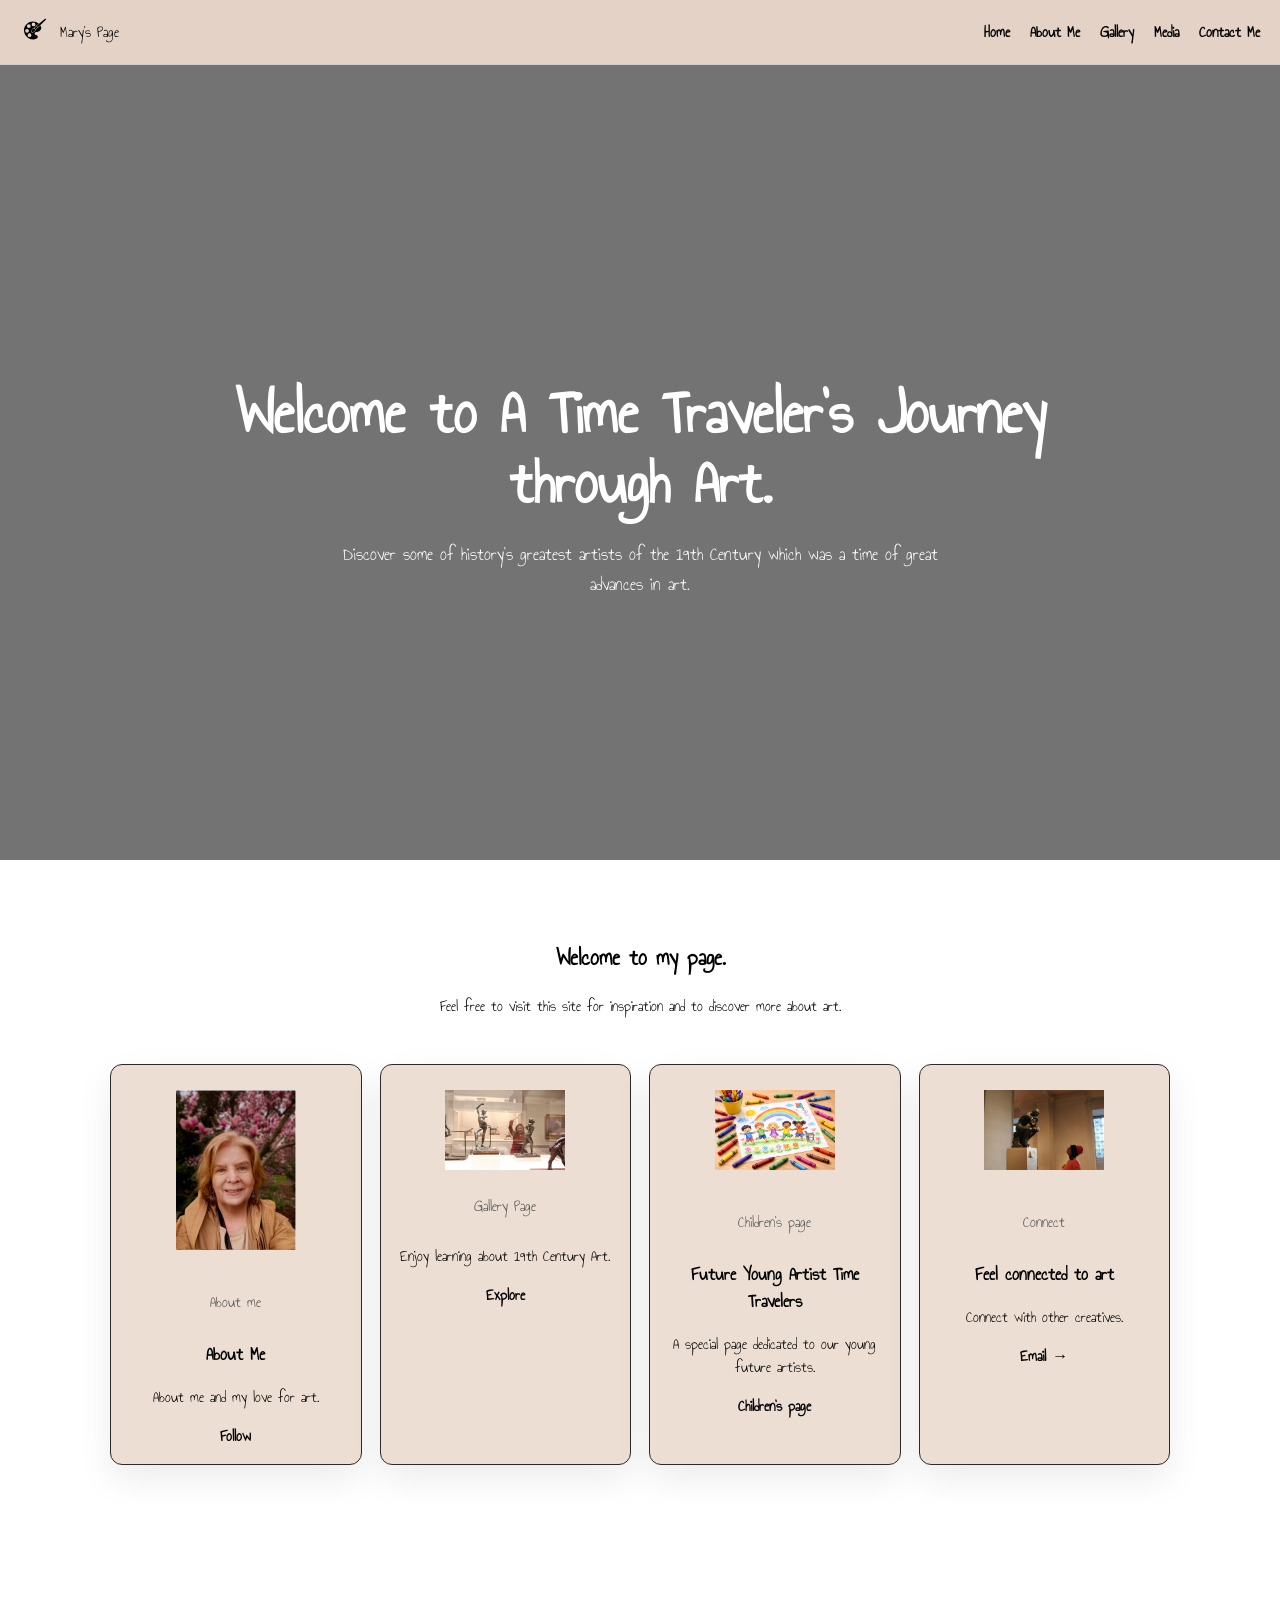
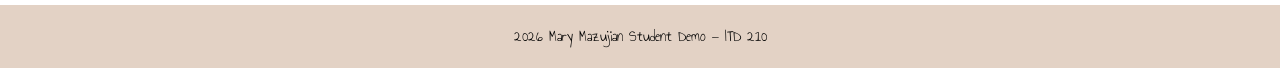
==== index.html @ 8629a0b7 "Refactor hero section in index.html Removed unnecessary hero-title div and adjusted structure." ====
<!DOCTYPE html>
<html lang="en">
<head>
<!--ChatGpt help with metadata after PageSpeed Insights scan-->
    <meta charset="UTF-8">
    <meta name="viewport" content="width=device-width, initial-scale=1.0">
    <title>A Time Traveler's Journey Through Art</title>
    <meta name="description" content="Explore a time traveler’s journey through 19th-century art, featuring famous artists, galleries, and inspiration for young creators.">
    <meta name="author" content="Mary Mazujian">
    <meta name="keywords" content="art, 19th century art, Degas, gallery, student portfolio, art history">
    
    <!--working on favicon issue ChatGPT assistance-->
    <!--ChatGPT change href so it works in GitHub-->
     <link rel="icon" href="./images/favicon.ico">
    <!--ChatGPT help fixing stylesheet for multiple pages-->
     <link rel="stylesheet" href="./css/style.css?v=3">
    
    <link rel="preconnect" href="https://fonts.googleapis.com">
    <link rel="preconnect" href="https://fonts.gstatic.com" crossorigin>
    <link href="https://fonts.googleapis.com/css2?family=Annie+Use+Your+Telescope&family=Vend+Sans:ital,wght@0,300..700;1,300..700&display=swap" 
        rel="stylesheet">
</head>

<body>


<!--replaced dot with icon noun project-->
<!--Noun Project used for icon of painter palette titled Painter by con painter by Phạm Thanh Lộc  reference is in footer-->
    <!-- Al Assistance Citation (Required):
    Tool: ChatGPT
    Date: 2026-02-01
    Where used: brand dot section in order to change dot to favicon
    What Al did: Provided this with code:To change a dot into an icon, you just replace the element that draws the dot with an <img> (or SVG) and remove the dot styling.
    What I did: Prompt summary: "How to change dot to icon" -->


<!--ChatGPT assistance with header to show icon and color-->

<!--ChatGPT help with fixing icon for GitHub-->
    <!--ChatGPT halpe after missing hamburger-->
<header>
  <nav class="navbar">

    <div class="brand">
      <img src="./images/icon.svg" alt="Painter palette icon">
      <span>Mary's Page</span>
    </div>

    <input type="checkbox" id="menu-toggle" class="menu-toggle">
    <label for="menu-toggle" class="hamburger">&#9776;</label>

    <div class="desktop-nav">
      <a href="index.html" class="active">Home</a>
      <a href="about.html">About Me</a>
      <a href="gallery.html">Gallery</a>
      <a href="media.html">Media</a>
      <a href="contact.html">Contact Me</a>
    </div>

  </nav>
</header>
<!--ChatGPT assistance removed extra toggle-->

<main id="main">

    
<!--Hero Video-->

<!--Source Citation-->
<!--Hero image Courtesy of the National Gallery of Art 
free-images-and-open-access
Edgar Degas The Dance Class  
Courtesy of the National Gallery of Art
-->

<!--Meta AI changed still photo into video-->

<!--Tool: Meta AI
Date: 2026-02-01
Where used: Change image to video
What Al did: It changed still image into video.
What I did: Prompt: Animate this Degas pasted image with a few dancers in the background moving gracefully-->


<!--Special note trying to format video hero image to go across page-->
<!--Tool: ChatGPT
Date: 2026-02-01
Where used: To format sizing of video
What Al did: Not yet complete
What I did: Prompt:
-->
<!--Image from National Gallery Commons-->
<!--Meta AI changed still photo into video-->
<!--ChatGPT assistance with sizing for hero did not go across page-->


<!-- Al Assistance Citation (Required):
Tool: ChatGPT
Date: 2026-02-01
Where used: Hero to correct issue of hero video not aligned across page. this fixed the length issue but need more help with the size taking over page.
ChatGPT provided more CSS to help. 
What Al did: Provided example semantic HTML and icon+heading pattern
What I did: I shared screenshot and hero code.-->

<!--ChatGPT assistance to make all hero pages match css-->

<section class="hero">

  <video 
    class="hero-image"
    autoplay 
    muted 
    loop 
    playsinline
  >
    <source src="media/degasdancers.mp4" type="video/mp4">
  </video>

  <div class="hero-content">
    <h1>Welcome to A Time Traveler's Journey through Art.</h1>

    <p>
      Discover some of history's greatest artists of the 19th Century which was a time of great advances in art.
    </p>
  </div>

</section>

<!--ChatGPT help with id section-->
<!--Card section-->
<section class="section" id="welcome">
    <div class="section-inner">
      <h2>Welcome to my page.</h2>
<p class="lead">
        Feel free to visit this site for inspiration and to discover more about art. 
      </p>

      <div class="cards">

          <!--ChatGPT assistance with card img src for images to load on GitHub-->

         <!-- CARD 1 -->
        <article class="card" id="about me">
          <div class="card-media">
            <!-- Use image OR video -->
            <img src="./images/maryphoto.jpg" alt="image of self">
          </div>
          <div class="card-body">
            <span class="card-tag">About me</span>
            <h3>About Me</h3>
            <p>About me and my love for art.</p>
           <a class="card-link" href="about.html">Follow</a>
          </div>
        </article>

  <!-- CARD 2 -->
   <!--My own photo taken at the National Gallery of ARt with my friend Hongmei imitating the dance moves of the clay dancers created by Edgar Degas-->
        <article class="card" id="gallery page">
          <div class="card-media">
            <!-- Use image OR video -->
            <img src="./images/dancers.jpg" alt="Degas clay sculptures displayed with woman posing as one of the dancers-->
          </div>
          <div class="card-body">
            <span class="card-tag">Gallery Page</span>
            <h3></h3>
            <p>Enjoy learning about 19th Century Art.</p>
            <a class="card-link" href="gallery.html">Explore</a>
          </div>
        </article>

        <!-- CARD 3 -->

      <!--Tool: ChatGPT
      Date: 2026-02-01
       Where used: card 3 image
      What Al did: Provided image of crayons and diverse group of children.
      What I did: Prompt: create image of children's crayon's crayons diverse group of children plus cat.
      -->
        <article class="card" id="process">
          <div class="card-media">
            <img src="./images/childart.jpg" alt="Future Young Artist Time Travelers">
          </div>
          <div class="card-body">
            <span class="card-tag">Children's page</span>
            <h3>Future Young Artist Time Travelers</h3>
            <p>A special page dedicated to our young future artists.</p>
            <a class="card-link" href="youngartists.html">Children's page</a>
          </div>
        </article>

        <!-- CARD 4 -->
        <!--My own photo taken at the National Gallery of Art with my friend Mausumi staring at the Rodin The Thinker statue-->
        <article class="card" id="contact">
          <div class="card-media">
            <img src="./images/Rodinwithfriend.jpg" alt="Woman looking up at Rodin's Thinker statue">
          </div>
          <div class="card-body">
            <span class="card-tag">Connect</span>
            <h3>Feel connected to art</h3>
            <p>Connect with other creatives.</p>
            <a class="card-link" href="mailto:mmazujian@example.com">Email →</a>
          </div>
        </article>

      </div>
<!--Had extra div which was deleted after professor feedback, ChatGPT helped me find the extra div-->
  </section>

</main>

<footer>
  2026 Mary Mazujian Student Demo — ITD 210


</footer>
</body>
</html>
---- css/style.css ----
/* ChatGPT assistance adding root variables */

:root {
  --radius: 12px;
  --card: #ECDED2;
  --line: #2d2b29;
}

/* BODY */
/* Changed all text to Annie Use Your Telescope from Google Fonts */
body {
  margin: 0;
  font-family: "Annie Use Your Telescope", cursive;
}

/* HERO SECTION */
/* ChatGPT assistance with hero image to move up to match CSS */
/*Extra help from ChatGPT for formatting placement of text on image*/
/*hero image of mural taken of me by Jennifer McCarthy in New York City*/

/*ChatGPT help with removing shadowed box*/
/*ChatGPT remove multiple hero sections removed with one good code*/
/*CHatGPT assistance with reformating text after retrieving missing hero image*/
  /*ChatGPT help removed extra hero text*/
/*ChatGPT trying to get original text back*/
/* HERO SECTION */
.hero {
  min-height: 75vh;
  position: relative;
  display: flex;
  align-items: center;
  justify-content: center;
  text-align: center;
  color: white;
  overflow: hidden;
}

.hero-image {
  position: absolute;
  inset: 0;
  width: 100%;
  height: 100%;
  object-fit: cover;
  z-index: 0;
}

.hero::before {
  content: "";
  position: absolute;
  inset: 0;
  background: rgba(0, 0, 0, 0.55);
  z-index: 1;
}

.hero-content {
  position: relative;
  z-index: 2;
  max-width: 900px;
  padding: 20px;
}

.hero-content h1 {
  font-size: 4rem;
  line-height: 1.1;
  font-weight: 800;
  margin-bottom: 20px;
}

.hero-content p {
  font-size: 1.2rem;
  max-width: 650px;
  margin: 0 auto;
  line-height: 1.6;
}
/* NAVIGATION BAR */
/* ChatGPT assistance with adding back border and nav on top along with hamburger menu */

/*ChatGPT help removed extra nav bar*/

/*ChatGPT suggestion to add hover and better usability since it give visual indicator when hovering over card*/

/*ChatGPT removed extra nav bar and hover*/


.menu-toggle {
  display: none;
}

.hamburger {
  display: none;
  font-size: 2rem;
  cursor: pointer;
}

/* MOBILE NAVIGATION */

@media (max-width: 768px) {

  .hamburger {
    display: block;
  }

  .nav-links {
    display: none;
    width: 100%;
    flex-direction: column;
    margin-top: 10px;
  }

  .menu-toggle:checked + .hamburger + .nav-links {
    display: flex;
  }

  .nav-header {
    flex-wrap: wrap;
  }

  .nav-links li {
    padding: 10px 0;
    text-align: center;
    border-top: 1px solid #ccc;
  }

}

/* GENERAL SECTION SPACING */
/*ChatGPT design suggestion for more space between hero and card section*/
section {
  padding: 60px 20px;
}

/*ChatGPT suggestion which helps with centering and readability on large monitors*/
.section-inner {
  max-width: 1100px;
  margin: 0 auto;
  text-align: center;
}

/* MOBILE FIRST PROMO BOX */
/* Media queries from responsive design assignment */

.promo-box {
  background-color: orange;
  width: 100%;
  padding: 20px;
}

/* TABLET */

@media (min-width: 600px) {
  .promo-box {
    background-color: green;
    width: 75%;
    padding: 30px;
  }
}

/* DESKTOP */

@media (min-width: 900px) {
  .promo-box {
    background-color: blue;
    width: 50%;
    padding: 40px;
  }
}

/*ChatGPT helped with creating section before cards as description container*/
.creativity-strip{
  background-color:#ECDED2;
  text-align:center;
  padding:24px 28px;
  font-size:1.3rem;
  font-weight:600;
  letter-spacing:0.5px;

  max-width:700px;
  margin:40px auto;

  border-radius:12px;
  border:1px solid #d6c5b6;
  box-shadow:0 8px 18px rgba(0,0,0,0.08);
}


/* CARDS */
/* Added cards section */



.cards{
  margin-top:26px;
  display:grid;
  grid-template-columns:repeat(auto-fit,minmax(240px,1fr));
  gap:18px;
  background:white;
  padding:20px;
  border-radius:12px;
}




/* CARD CONTAINER */
/* Each card represents one idea or page */
/*ChatGPT assistance add this code to keep from stretching and help with sizing*/

/*ChatGPT assistance to show icon on cards*/
/*ChatGPT assistance to center the cards again*/
/*ChatGPT assistance removed this card style because it does not match other pages*/

.card {
  text-align: center;
}

.card{
  border-radius:var(--radius);
  background:var(--card);
  border:1px solid var(--line);

  /* Soft elevation to lift card off page */
  box-shadow:0 14px 35px rgba(0,0,0,0.08);

  overflow:hidden;

  /* Smooth hover animation */
  transition:
    transform .25s ease,
    box-shadow .25s ease,
    border-color .25s ease;
}

.card:hover{
  transform:translateY(-4px);
  box-shadow:0 18px 40px rgba(0,0,0,0.12);
}



.card-body{
  padding:16px;
}

.card-tag{
  display:inline-block;
  margin-bottom:8px;
  color:#555;
}

.card-link{
  text-decoration:none;
  color:black;
  font-weight:bold;
}

/* FOOTER */
/*Experiment with color*/
/*ChapGPT helped after I showed screenshot of color from Canvas Color Palette Generator*/
/*ChatGPT also helped with adding extra space between card section and footer 60px*/
footer{
  text-align:center;
  padding:20px;
  background-color:#E3D2C5;
  color: black;
  margin-top:60px;
}

/* Flaticon icon credit */
/* Card icon attribution */

.icon-credit {
  font-size: 0.8rem;
  margin-top: 10px;
  color: #555;
}

/*ChatGPT help with fixing icon when adding About Page*/
/* ===== NEW NAVBAR FIX ===== */

.navbar {
  display: flex;
  align-items: center;
  justify-content: space-between;
  padding: 0 20px;
  height: 64px;
  background-color: #E3D2C5;
  border-bottom: 1px solid #ccc;
}

.brand {
  display: flex;
  align-items: center;
  gap: 10px;
}

/* FIX giant icon */
.brand img {
  width: 30px;
  height: 30px;
}

/* Nav links on right */
.desktop-nav {
  display: flex;
  gap: 20px;
  margin-left: auto;
}

.desktop-nav a {
  text-decoration: none;
  color: black;
  font-weight: bold;
}

.desktop-nav a:hover {
  text-decoration: underline;
}

/* hide checkbox */
.menu-toggle {
  display: none;
}

/* hide hamburger on desktop */
.hamburger {
  display: none;
}

/* ===== MOBILE ===== */
@media (max-width: 768px) {

  .desktop-nav {
    display: none;
  }

  .hamburger {
    display: block;
    font-size: 2rem;
    cursor: pointer;
  }

  #menu-toggle:checked + .hamburger + .desktop-nav {
    display: flex;
    flex-direction: column;
    width: 100%;
    background-color: #E3D2C5;
    position: absolute;
    top: 64px;
    left: 0;
    padding: 10px;
  }
}
.icon-credit a {
  color: #555;
  text-decoration: none;
}

.icon-credit a:hover {
  text-decoration: underline;
}

/*ChatGPT help to fix card size issues*/
/* ABOUT PAGE CARD FIX */
.card-media {
  height: auto;
  overflow: visible;
}

.card-media img {
  width: 120px;
  height: auto;
  object-fit: contain;
  display: block;
  margin: 25px auto;
}
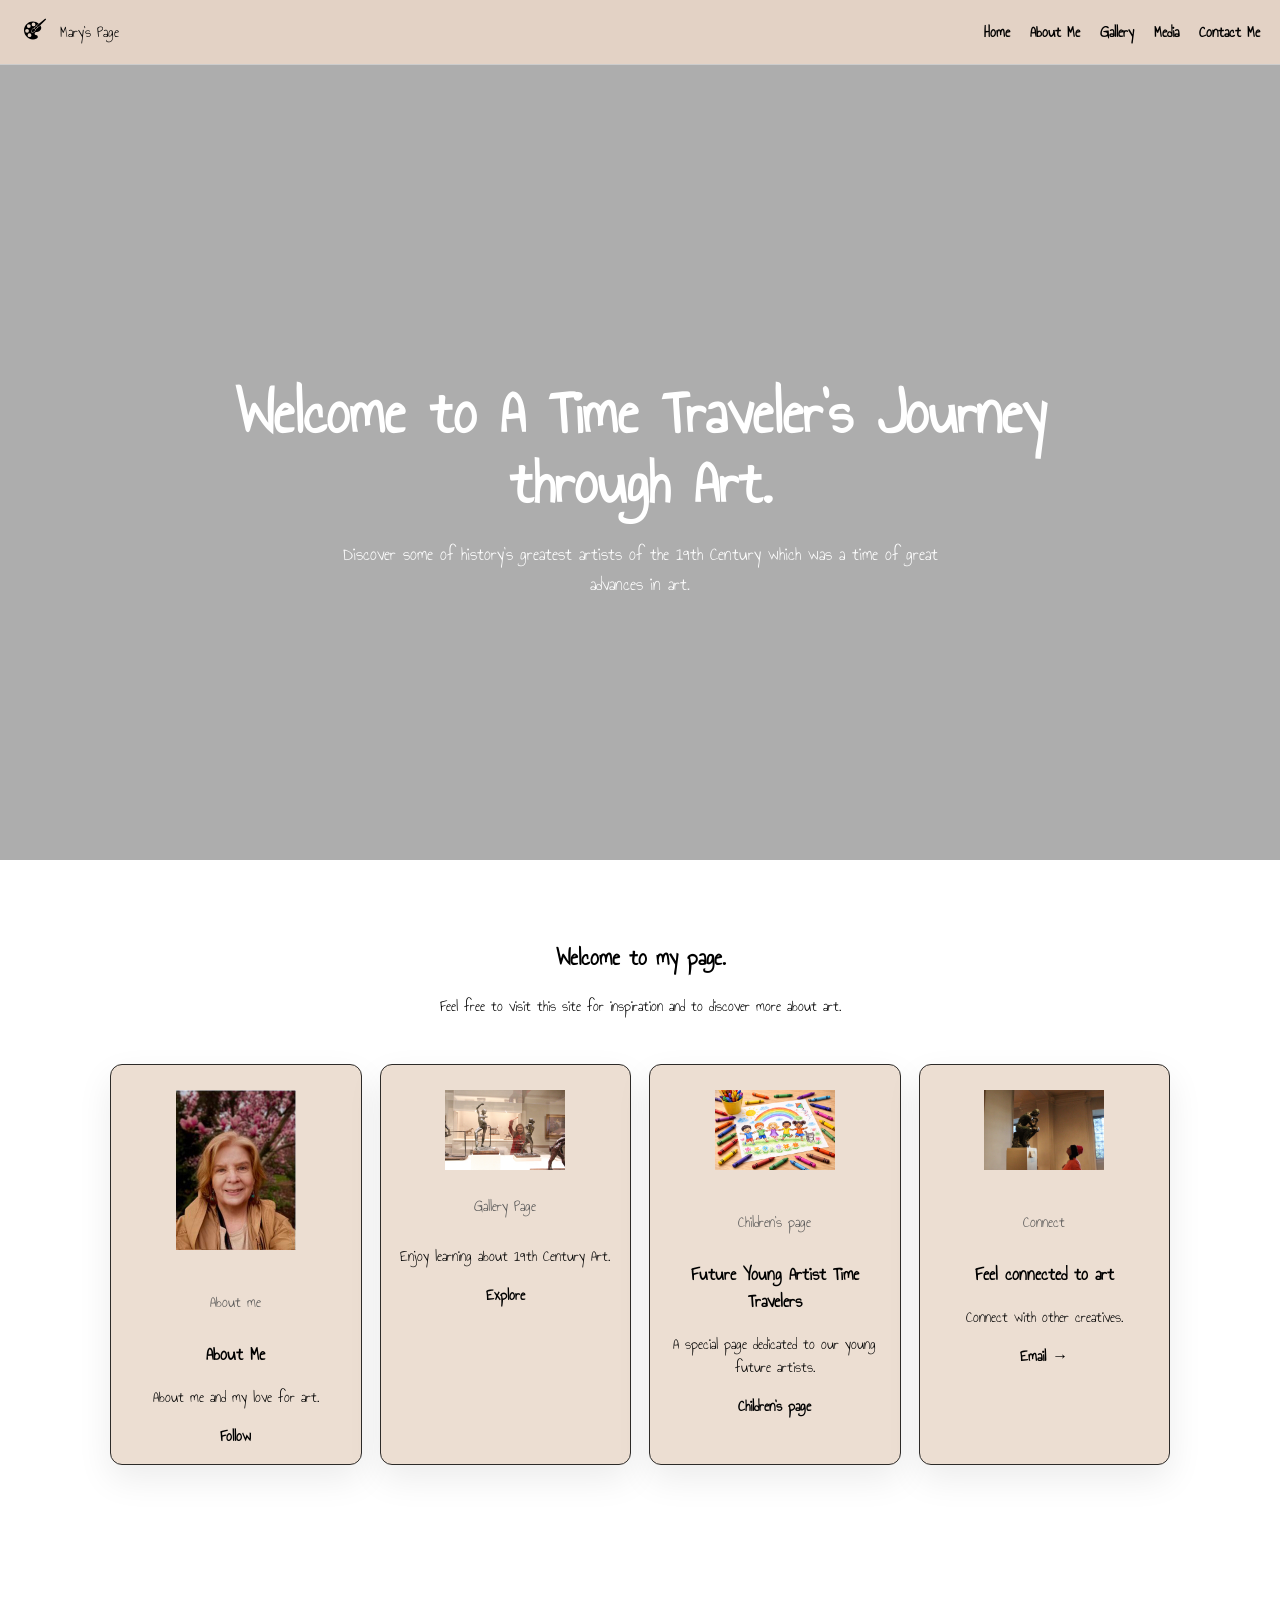
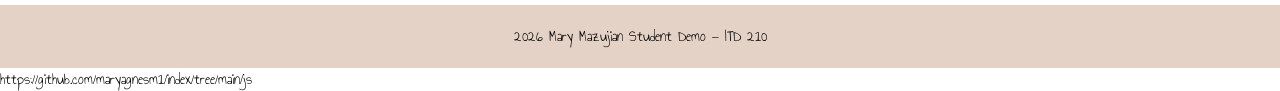
==== commit b3cb720c: "Add GitHub link to index.html" ====
--- a/index.html
+++ b/index.html
@@ -213,5 +213,6 @@
 
 
 </footer>
+https://github.com/maryagnesm1/index/tree/main/js
 </body>
 </html>
--- a/css/style.css
+++ b/css/style.css
@@ -44,11 +44,12 @@
   z-index: 0;
 }
 
+/*ChatGPT assistance with overlay that showed up too dark*/
 .hero::before {
   content: "";
   position: absolute;
   inset: 0;
-  background: rgba(0, 0, 0, 0.55);
+  background: rgba(0, 0, 0, 0.32);
   z-index: 1;
 }
 
@@ -373,3 +374,94 @@
   display: block;
   margin: 25px auto;
 }
+
+/*ChatGPT assistance in making Gallery page responsive*/
+/* Gallery responsive fix */
+.masonry-grid {
+  display: grid;
+  grid-template-columns: repeat(auto-fit, minmax(250px, 1fr));
+  gap: 20px;
+}
+
+.masonry-item img {
+  width: 100%;
+  height: auto;
+  display: block;
+  border-radius: 12px;
+}
+
+  /*ChatGPT assistance with adding media for missing Hero video*/
+  #museumVideo {
+  width: 100%;
+  max-width: 800px;
+  border-radius: 10px;
+  display: block;
+  margin: 0 auto;
+}
+
+.card-gallery {
+  display: grid;
+  grid-template-columns: repeat(2, 1fr);
+  gap: 30px;
+}
+
+.img-wrap {
+  aspect-ratio: 16 / 9;
+  overflow: hidden;
+}
+
+.img-wrap video {
+  width: 100%;
+  height: 100%;
+  object-fit: cover;
+}
+
+/*ChatGPT help added to show Media hero videi*/
+#museumVideo {
+  width: 100%;
+  max-width: 800px;
+  height: auto;
+  object-fit: contain;
+}
+
+@media (max-width: 768px) {
+  .hero-content h1 {
+    font-size: 2.2rem;
+  }
+
+  .hero-content p {
+    font-size: 1rem;
+  }
+
+  .desktop-nav {
+    display: none;
+  }
+
+
+  .hamburger {
+    display: block;
+  }
+}
+
+/*ChatGPT assistance with centering text for Media page to display centered on GitHub*/
+/* MEDIA PAGE CENTERING */
+.media-section {
+  text-align: center;
+  margin: 40px auto;
+}
+
+.media-section h2,
+.card-gallery h3,
+.content-float {
+  text-align: center;
+}
+
+.neu-icon {
+  margin: 15px auto;
+  display: flex;
+  align-items: center;
+  justify-content: center;
+}
+
+
+
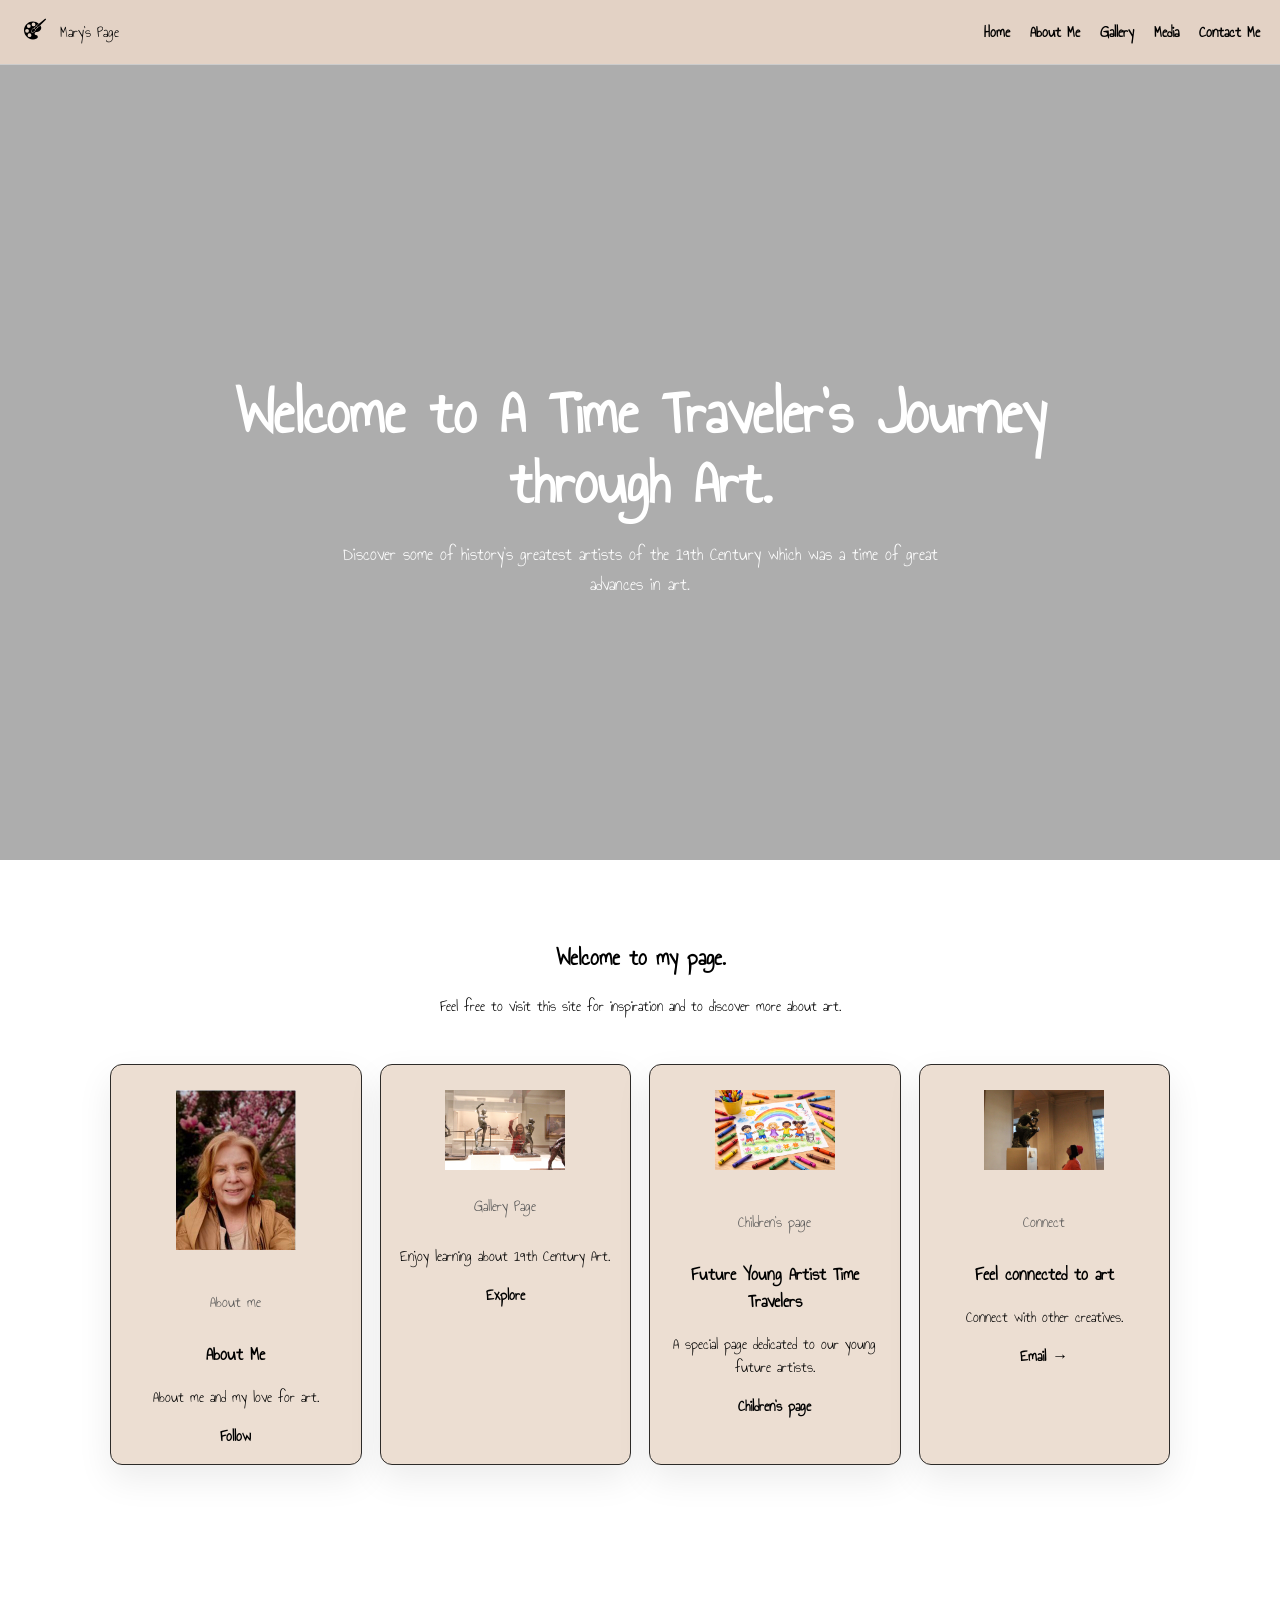
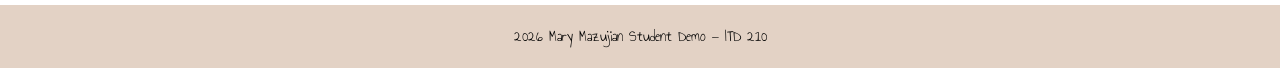
==== commit 522236df: "Remove GitHub link from index.html" ====
--- a/index.html
+++ b/index.html
@@ -213,6 +213,5 @@
 
 
 </footer>
-https://github.com/maryagnesm1/index/tree/main/js
 </body>
 </html>
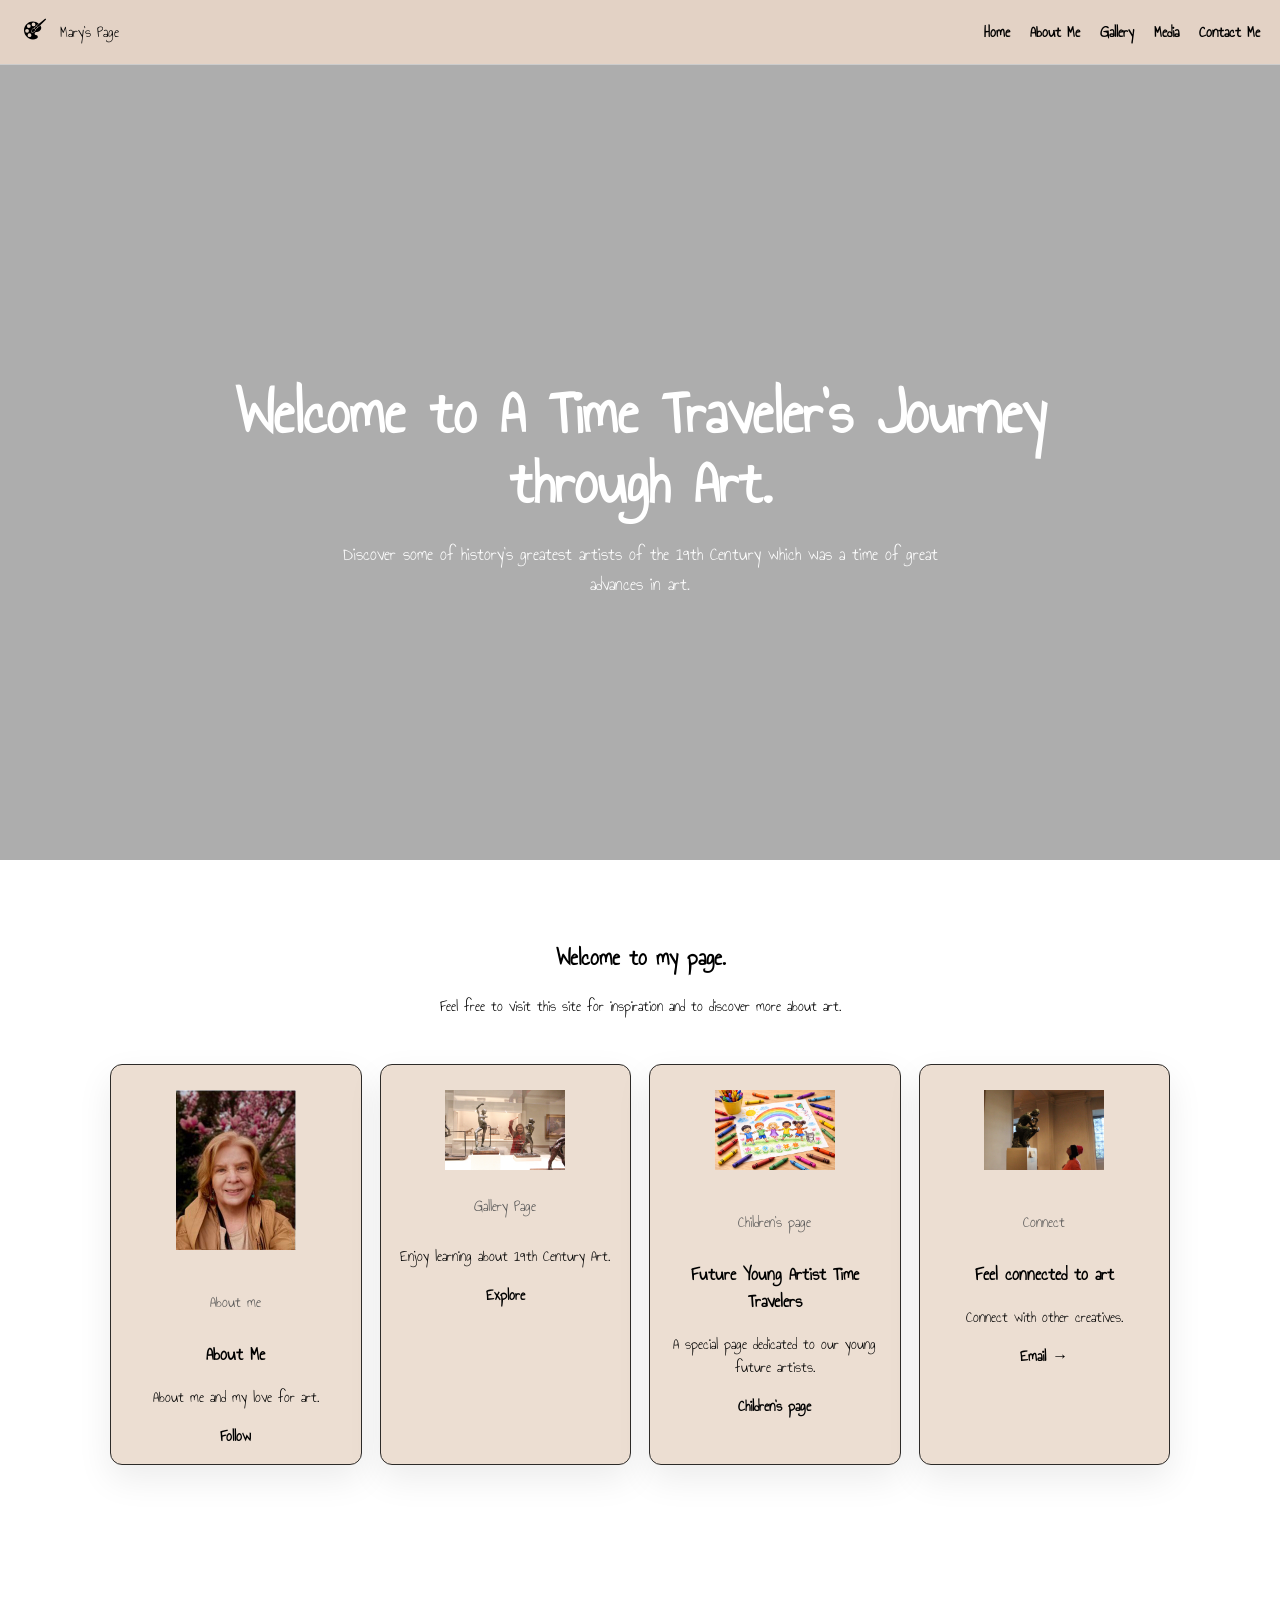
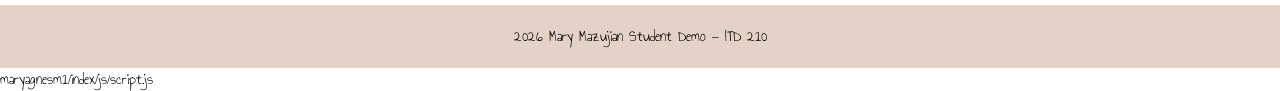
==== commit 26a30c41: "Add comment and script reference in index.html Added a comment and a script reference before the clo" ====
--- a/index.html
+++ b/index.html
@@ -213,5 +213,6 @@
 
 
 </footer>
-</body>
+    <!--ChatGPT help with JavaScript for buttons-->
+    maryagnesm1/index/js/script.js</body>
 </html>
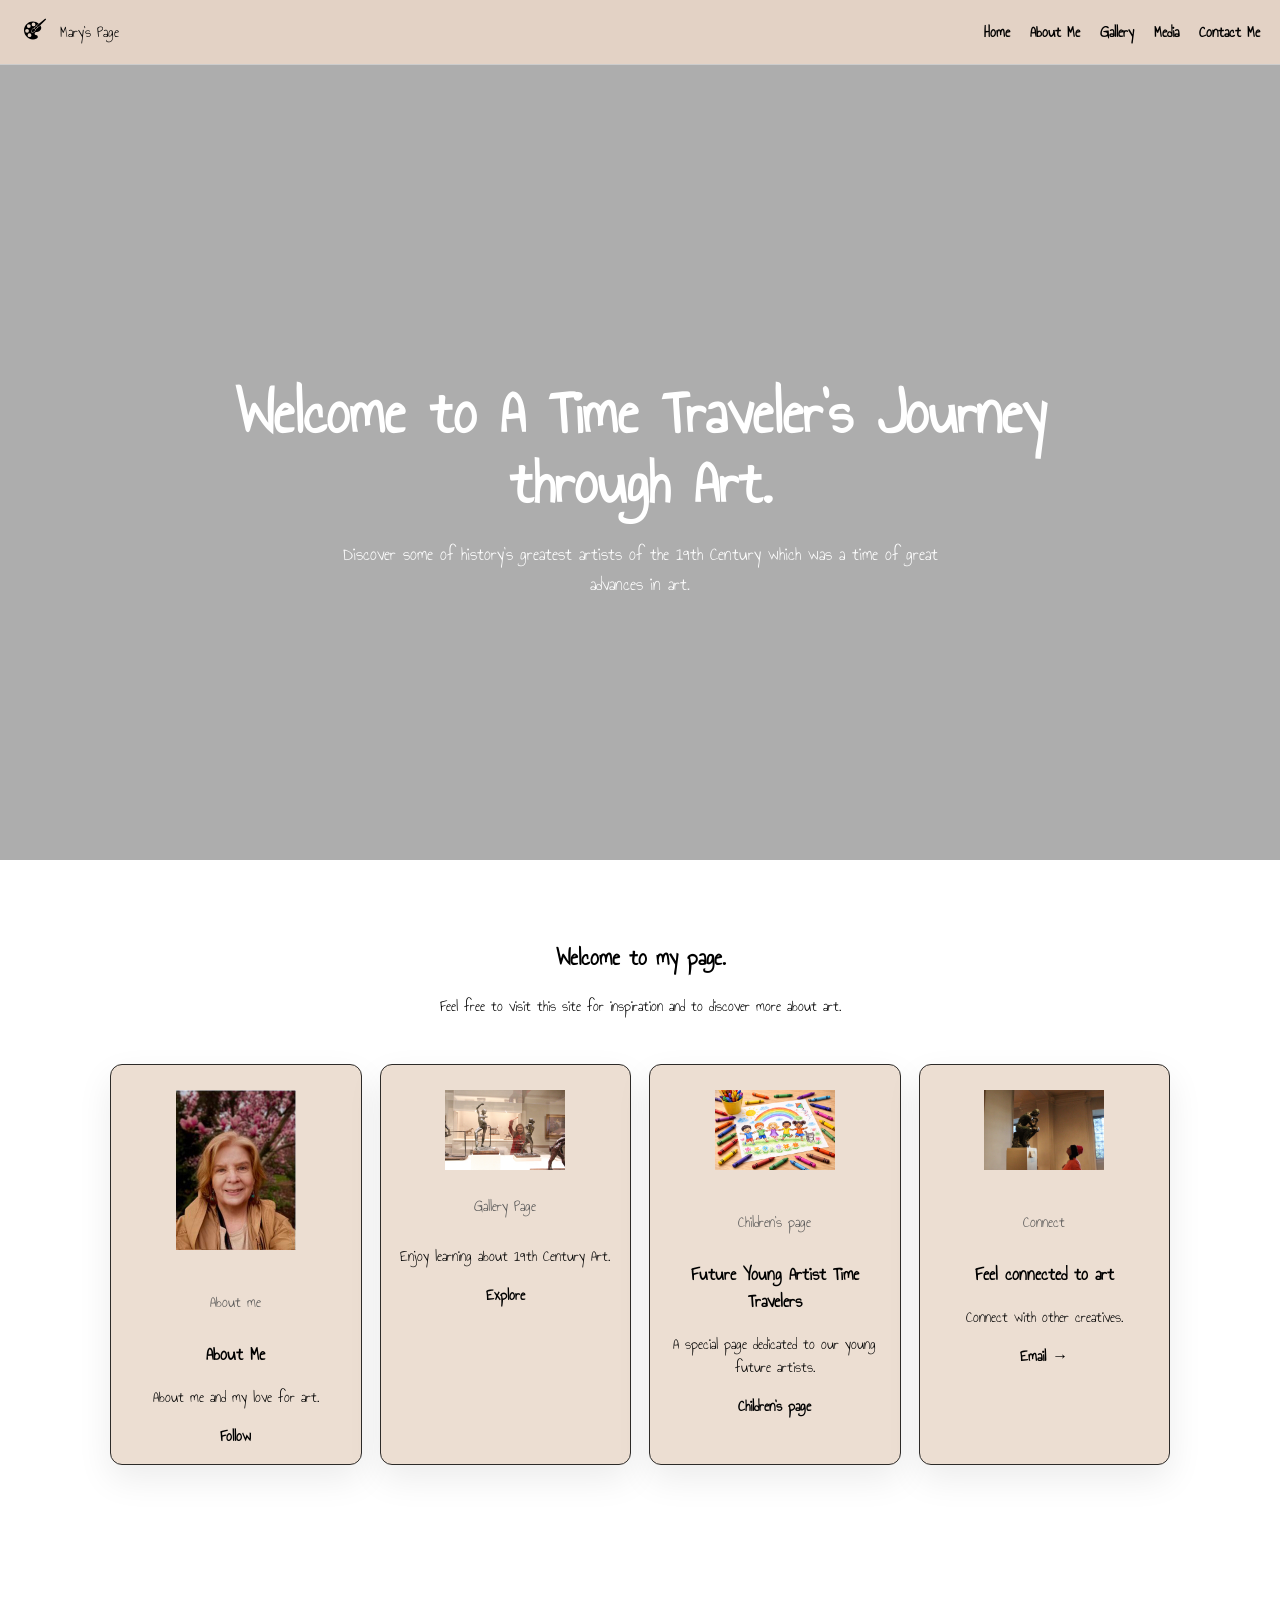
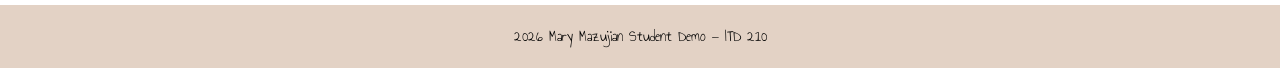
==== commit 5e32345a: "Fix script tag for JavaScript file inclusion" ====
--- a/index.html
+++ b/index.html
@@ -214,5 +214,5 @@
 
 </footer>
     <!--ChatGPT help with JavaScript for buttons-->
-    maryagnesm1/index/js/script.js</body>
+<script src="./js/script.js?v=2" defer></script>
 </html>
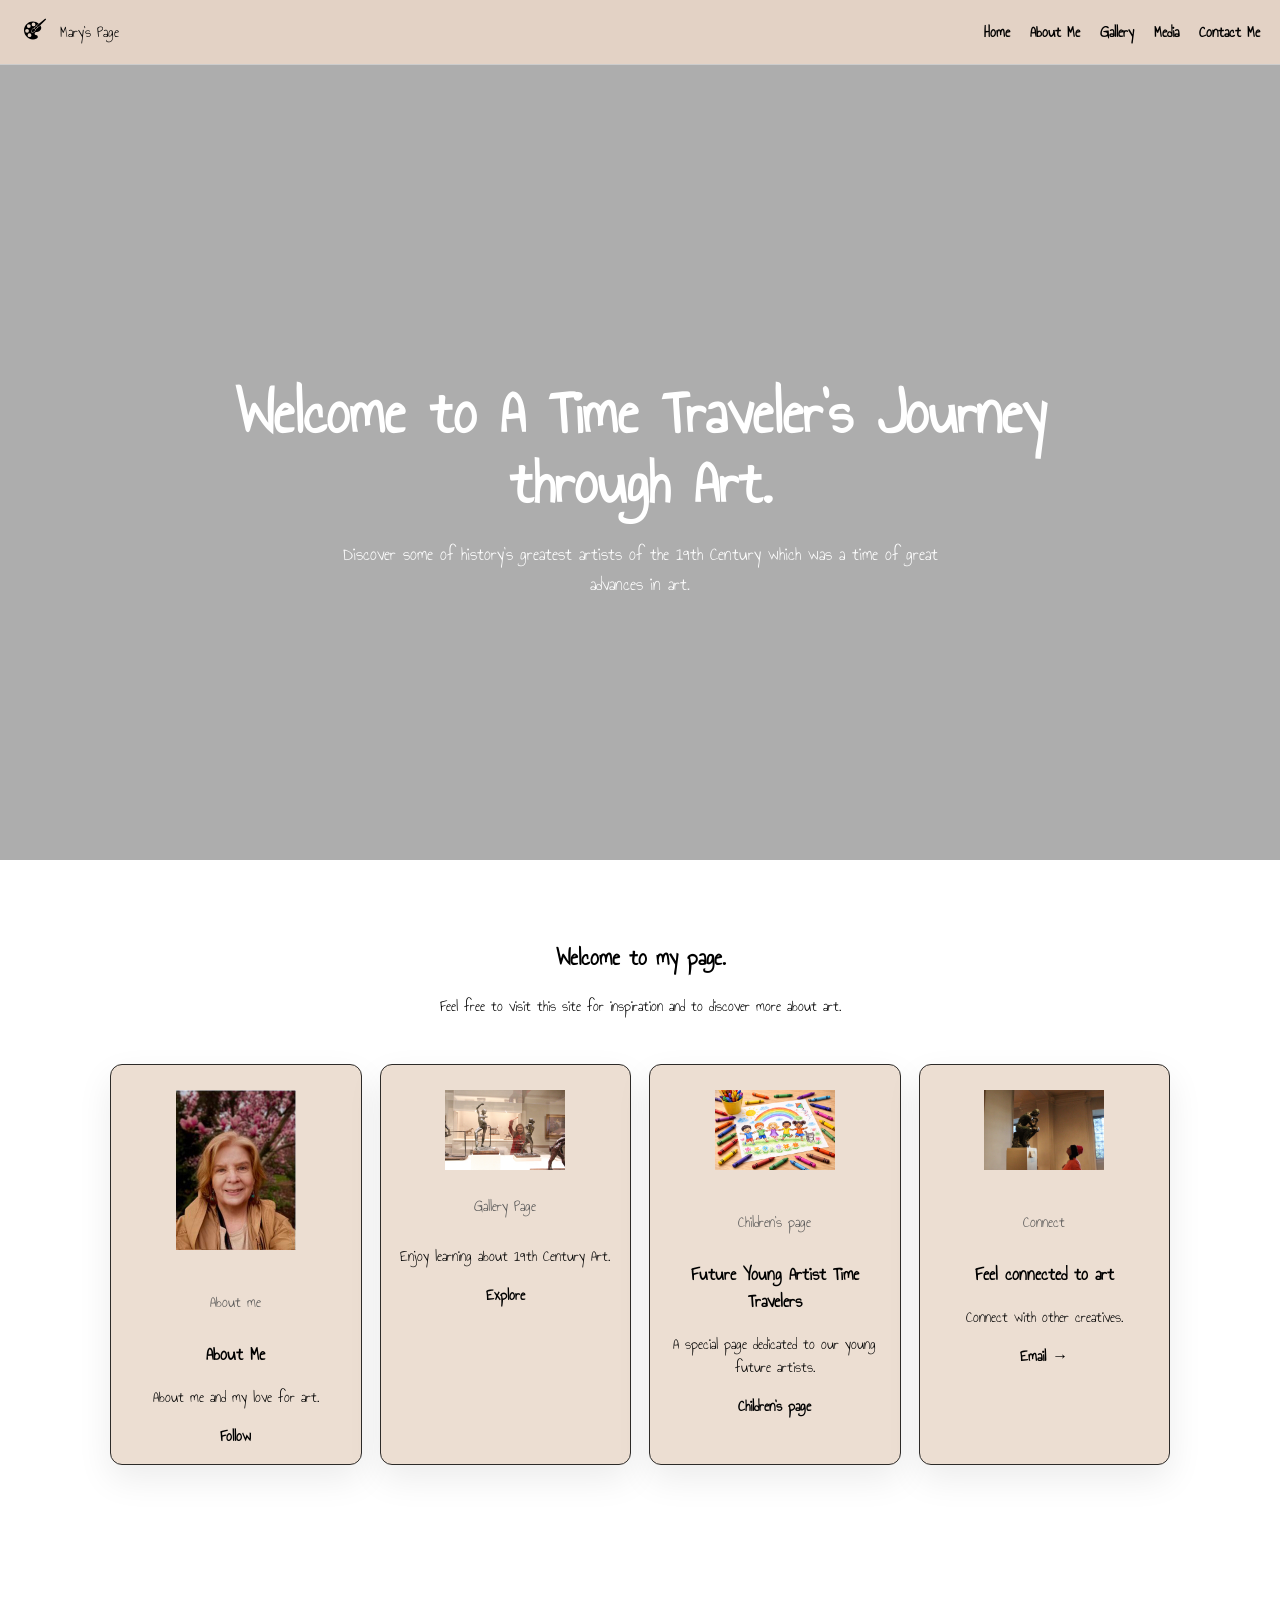
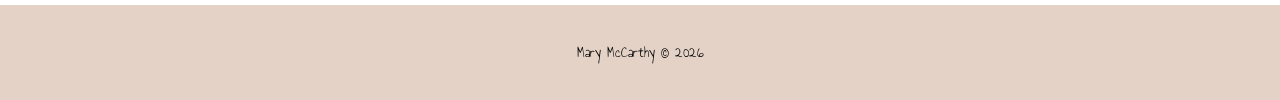
==== commit b5e2f7fd: "Update footer content and structure in index.html" ====
--- a/index.html
+++ b/index.html
@@ -206,13 +206,9 @@
 <!--Had extra div which was deleted after professor feedback, ChatGPT helped me find the extra div-->
   </section>
 
-</main>
-
-<footer>
-  2026 Mary Mazujian Student Demo — ITD 210
-
-
-</footer>
-    <!--ChatGPT help with JavaScript for buttons-->
-<script src="./js/script.js?v=2" defer></script>
+
+ <footer>
+    <p>Mary McCarthy &copy; 2026</p>
+  </footer>
+</body>
 </html>
--- a/css/style.css
+++ b/css/style.css
@@ -463,5 +463,159 @@
   justify-content: center;
 }
 
-
-
+/*ChatGPT assistance with Contact page formatting*/
+/* CONTACT PAGE */
+
+.split {
+  display: grid;
+  grid-template-columns: 1fr 1fr;
+  min-height: 80vh;
+}
+
+.left-video video {
+  width: 100%;
+  height: 100%;
+  object-fit: cover;
+  display: block;
+}
+
+.contact-wrapper {
+  display: flex;
+  flex-direction: column;
+  justify-content: center;
+  padding: 60px;
+}
+
+.contact-wrapper h1 {
+  font-size: 3rem;
+  margin-bottom: 20px;
+}
+
+.intro {
+  margin-bottom: 30px;
+  max-width: 500px;
+}
+
+.contact-wrapper form {
+  display: flex;
+  flex-direction: column;
+  gap: 18px;
+}
+
+.contact-wrapper input,
+.contact-wrapper textarea {
+  width: 100%;
+  padding: 12px;
+  border: 1px solid #ccc;
+  border-radius: 10px;
+  font-size: 1rem;
+}
+
+.contact-wrapper textarea {
+  min-height: 140px;
+  resize: vertical;
+}
+
+.contact-wrapper button {
+  width: fit-content;
+  padding: 12px 24px;
+  border: none;
+  border-radius: 10px;
+  background: #d9c7bb;
+  cursor: pointer;
+  font-size: 1rem;
+}
+
+/* mobile */
+@media (max-width: 768px) {
+  .split {
+    grid-template-columns: 1fr;
+  }
+
+  .contact-wrapper {
+    padding: 30px 20px;
+  }
+}
+
+
+
+/*ChatGPT provided more code to fix split screen*/
+/* CONTACT PAGE */
+
+.split {
+  display: grid;
+  grid-template-columns: 1fr 1fr;
+  min-height: 80vh;
+}
+
+.left-video video {
+  width: 100%;
+  height: 100%;
+  object-fit: cover;
+  display: block;
+}
+
+.contact-wrapper {
+  display: flex;
+  flex-direction: column;
+  justify-content: center;
+  padding: 60px;
+}
+
+.contact-wrapper h1 {
+  font-size: 3rem;
+  margin-bottom: 20px;
+}
+
+.intro {
+  margin-bottom: 30px;
+  max-width: 500px;
+}
+
+.contact-wrapper form {
+  display: flex;
+  flex-direction: column;
+  gap: 18px;
+}
+
+.contact-wrapper input,
+.contact-wrapper textarea {
+  width: 100%;
+  padding: 12px;
+  border: 1px solid #ccc;
+  border-radius: 10px;
+  font-size: 1rem;
+}
+
+.contact-wrapper textarea {
+  min-height: 140px;
+  resize: vertical;
+}
+
+.contact-wrapper button {
+  width: fit-content;
+  padding: 12px 24px;
+  border: none;
+  border-radius: 10px;
+  background: #d9c7bb;
+  cursor: pointer;
+  font-size: 1rem;
+}
+
+/* mobile */
+@media (max-width: 768px) {
+  .split {
+    grid-template-columns: 1fr;
+  }
+
+  .contact-wrapper {
+    padding: 30px 20px;
+  }
+}
+
+/*ChatGPT help with contact icon sizing*/
+.logo-icon {
+  width: 30px !important;
+  height: 30px !important;
+  object-fit: contain;
+}
